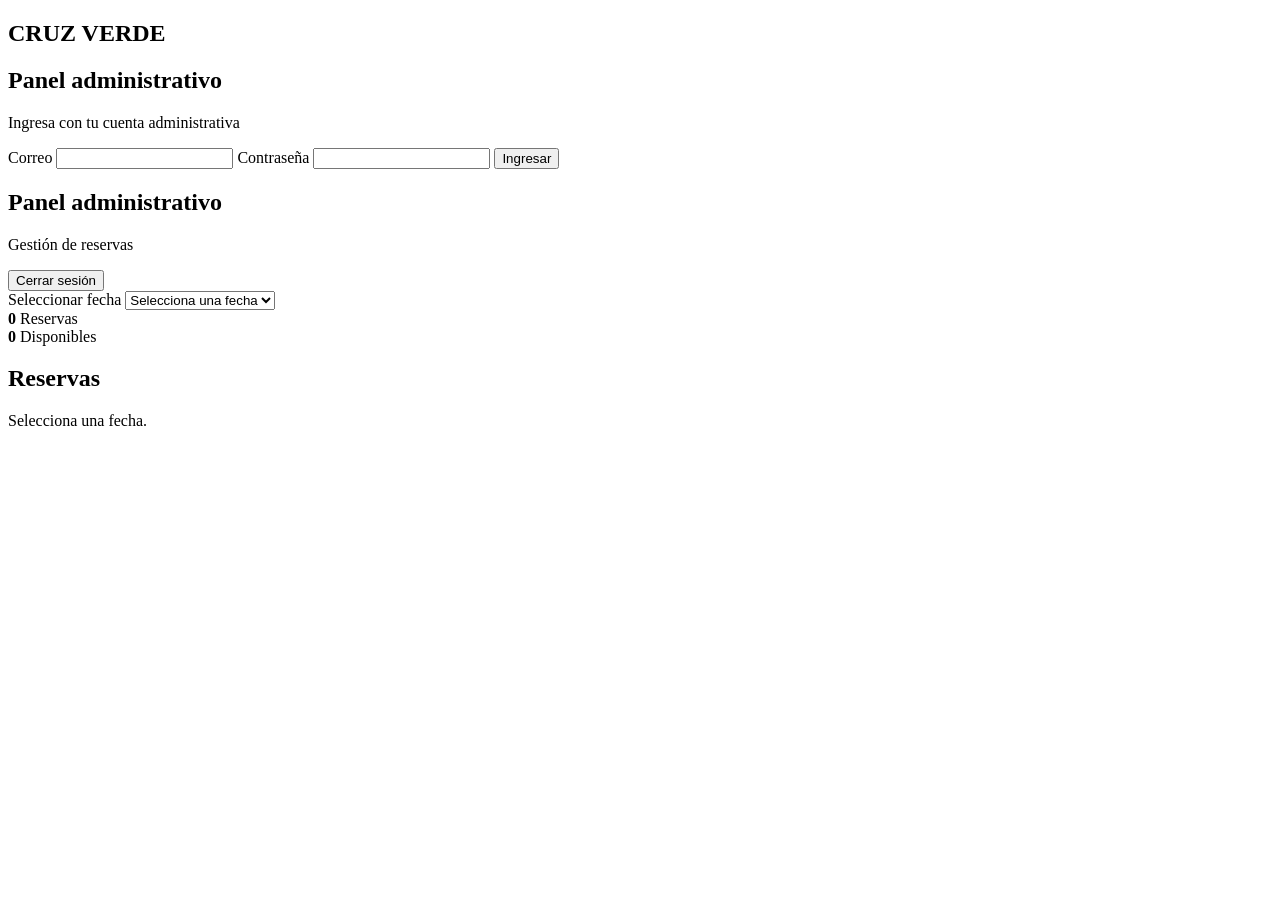
==== admin/index.html @ 0f5da7cd "Create index.html" ====
<!DOCTYPE html>
<html lang="es">

<head>

  <meta charset="UTF-8">

  <meta
    name="viewport"
    content="width=device-width, initial-scale=1.0"
  >

  <title>Cruz Verde - Administración</title>

  <link
    rel="stylesheet"
    href="admin.css"
  >

</head>


<body>

  <main class="admin-container">

    <section
      id="login"
      class="login-card"
    >

      <h1>CRUZ VERDE</h1>

      <h2>Panel administrativo</h2>

      <p>
        Ingresa con tu cuenta administrativa
      </p>


      <form id="loginForm">

        <label for="email">
          Correo
        </label>

        <input
          type="email"
          id="email"
          required
        >


        <label for="password">
          Contraseña
        </label>

        <input
          type="password"
          id="password"
          required
        >


        <button
          type="submit"
          id="btnLogin"
        >
          Ingresar
        </button>

      </form>


      <p
        id="loginError"
        class="error oculto"
      ></p>

    </section>


    <section
      id="panel"
      class="panel oculto"
    >

      <header class="panel-header">

        <div>

          <h1>Panel administrativo</h1>

          <p>
            Gestión de reservas
          </p>

        </div>


        <button
          id="btnCerrarSesion"
          class="logout"
        >
          Cerrar sesión
        </button>

      </header>


      <section class="filtro">

        <label for="fechaAdmin">
          Seleccionar fecha
        </label>

        <select id="fechaAdmin">
          <option value="">
            Selecciona una fecha
          </option>
        </select>

      </section>


      <section
        id="resumen"
        class="resumen"
      >

        <div>
          <strong id="totalReservas">
            0
          </strong>

          <span>
            Reservas
          </span>
        </div>


        <div>
          <strong id="totalDisponibles">
            0
          </strong>

          <span>
            Disponibles
          </span>
        </div>

      </section>


      <section>

        <h2>
          Reservas
        </h2>

        <div
          id="reservasContainer"
          class="reservas-container"
        >

          <p>
            Selecciona una fecha.
          </p>

        </div>

      </section>

    </section>

  </main>


  <script src="admin.js"></script>

</body>

</html>
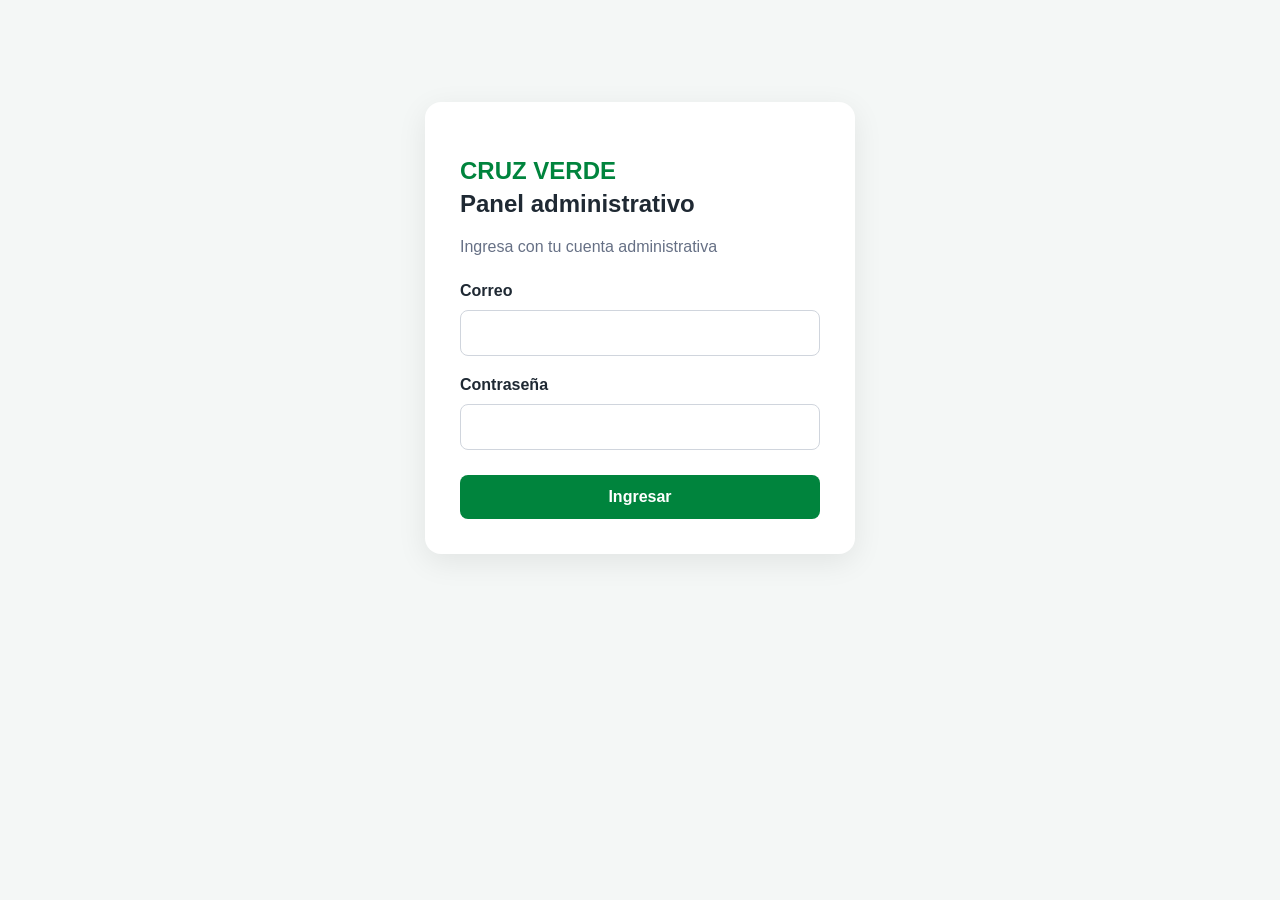
==== commit eb7e5f68: "Update index.html" ====
--- a/admin/index.html
+++ b/admin/index.html
@@ -110,18 +110,38 @@
 
       <section class="filtro">
 
-        <label for="fechaAdmin">
-          Seleccionar fecha
-        </label>
-
-        <select id="fechaAdmin">
-          <option value="">
-            Selecciona una fecha
-          </option>
-        </select>
-
-      </section>
-
+  <label for="fechaAdmin">
+    Seleccionar fecha
+  </label>
+
+  <select id="fechaAdmin">
+    <option value="">
+      Selecciona una fecha
+    </option>
+  </select>
+
+
+  <label for="filtroAgenda">
+    Seleccionar agenda
+  </label>
+
+  <select id="filtroAgenda">
+
+    <option value="todas">
+      Todas las agendas
+    </option>
+
+    <option value="cruz_verde">
+      Cruz Verde
+    </option>
+
+    <option value="maribel">
+      Maribel
+    </option>
+
+  </select>
+
+</section>
 
       <section
         id="resumen"
--- a/admin/admin.css
+++ b/admin/admin.css
@@ -0,0 +1,209 @@
+* {
+  box-sizing: border-box;
+}
+
+body {
+  margin: 0;
+  font-family: Arial, Helvetica, sans-serif;
+  background: #f4f7f6;
+  color: #1f2933;
+}
+
+.admin-container {
+  width: 100%;
+  min-height: 100vh;
+  padding: 30px 20px;
+}
+
+.login-card,
+.panel {
+  max-width: 1100px;
+  margin: 0 auto;
+}
+
+.login-card {
+  max-width: 430px;
+  margin-top: 8vh;
+  background: white;
+  padding: 35px;
+  border-radius: 16px;
+  box-shadow: 0 8px 30px rgba(0, 0, 0, 0.08);
+}
+
+.login-card h1 {
+  margin-bottom: 5px;
+  color: #00843d;
+}
+
+.login-card h2 {
+  margin-top: 0;
+}
+
+.login-card p {
+  color: #667085;
+}
+
+form {
+  display: flex;
+  flex-direction: column;
+  gap: 10px;
+}
+
+label {
+  font-weight: bold;
+  margin-top: 10px;
+}
+
+input,
+select {
+  width: 100%;
+  padding: 13px;
+  border: 1px solid #d0d5dd;
+  border-radius: 8px;
+  font-size: 16px;
+  background: white;
+}
+
+button {
+  border: none;
+  border-radius: 8px;
+  padding: 13px 18px;
+  font-size: 16px;
+  font-weight: bold;
+  cursor: pointer;
+}
+
+#btnLogin {
+  margin-top: 15px;
+  background: #00843d;
+  color: white;
+}
+
+#btnLogin:hover {
+  background: #006f34;
+}
+
+.panel-header {
+  display: flex;
+  justify-content: space-between;
+  align-items: center;
+  gap: 20px;
+  background: white;
+  padding: 25px;
+  border-radius: 16px;
+  margin-bottom: 20px;
+  box-shadow: 0 5px 20px rgba(0, 0, 0, 0.06);
+}
+
+.panel-header h1 {
+  margin: 0;
+  color: #00843d;
+}
+
+.panel-header p {
+  margin-bottom: 0;
+  color: #667085;
+}
+
+.logout {
+  background: #dc3545;
+  color: white;
+}
+
+.logout:hover {
+  background: #b4232f;
+}
+
+.filtro {
+  background: white;
+  padding: 25px;
+  border-radius: 16px;
+  margin-bottom: 20px;
+  box-shadow: 0 5px 20px rgba(0, 0, 0, 0.06);
+}
+
+.resumen {
+  display: grid;
+  grid-template-columns: repeat(2, 1fr);
+  gap: 20px;
+  margin-bottom: 25px;
+}
+
+.resumen div {
+  background: white;
+  padding: 25px;
+  border-radius: 16px;
+  text-align: center;
+  box-shadow: 0 5px 20px rgba(0, 0, 0, 0.06);
+}
+
+.resumen strong {
+  display: block;
+  font-size: 32px;
+  color: #00843d;
+}
+
+.resumen span {
+  color: #667085;
+}
+
+.reservas-container {
+  display: grid;
+  gap: 15px;
+}
+
+.reserva-card {
+  background: white;
+  padding: 20px;
+  border-radius: 14px;
+  box-shadow: 0 5px 20px rgba(0, 0, 0, 0.06);
+}
+
+.reserva-card h3 {
+  margin-top: 0;
+  color: #00843d;
+}
+
+.reserva-card p {
+  margin: 8px 0;
+}
+
+.disponible {
+  background: #eefbf3;
+  border-left: 5px solid #00843d;
+  padding: 18px;
+  border-radius: 10px;
+}
+
+.ocupado {
+  border-left: 5px solid #dc3545;
+}
+
+.error {
+  color: #b42318;
+  background: #fef3f2;
+  padding: 12px;
+  border-radius: 8px;
+  margin-top: 15px;
+}
+
+.oculto {
+  display: none !important;
+}
+
+@media (max-width: 700px) {
+
+  .admin-container {
+    padding: 15px;
+  }
+
+  .panel-header {
+    flex-direction: column;
+    align-items: stretch;
+  }
+
+  .resumen {
+    grid-template-columns: 1fr;
+  }
+
+}
